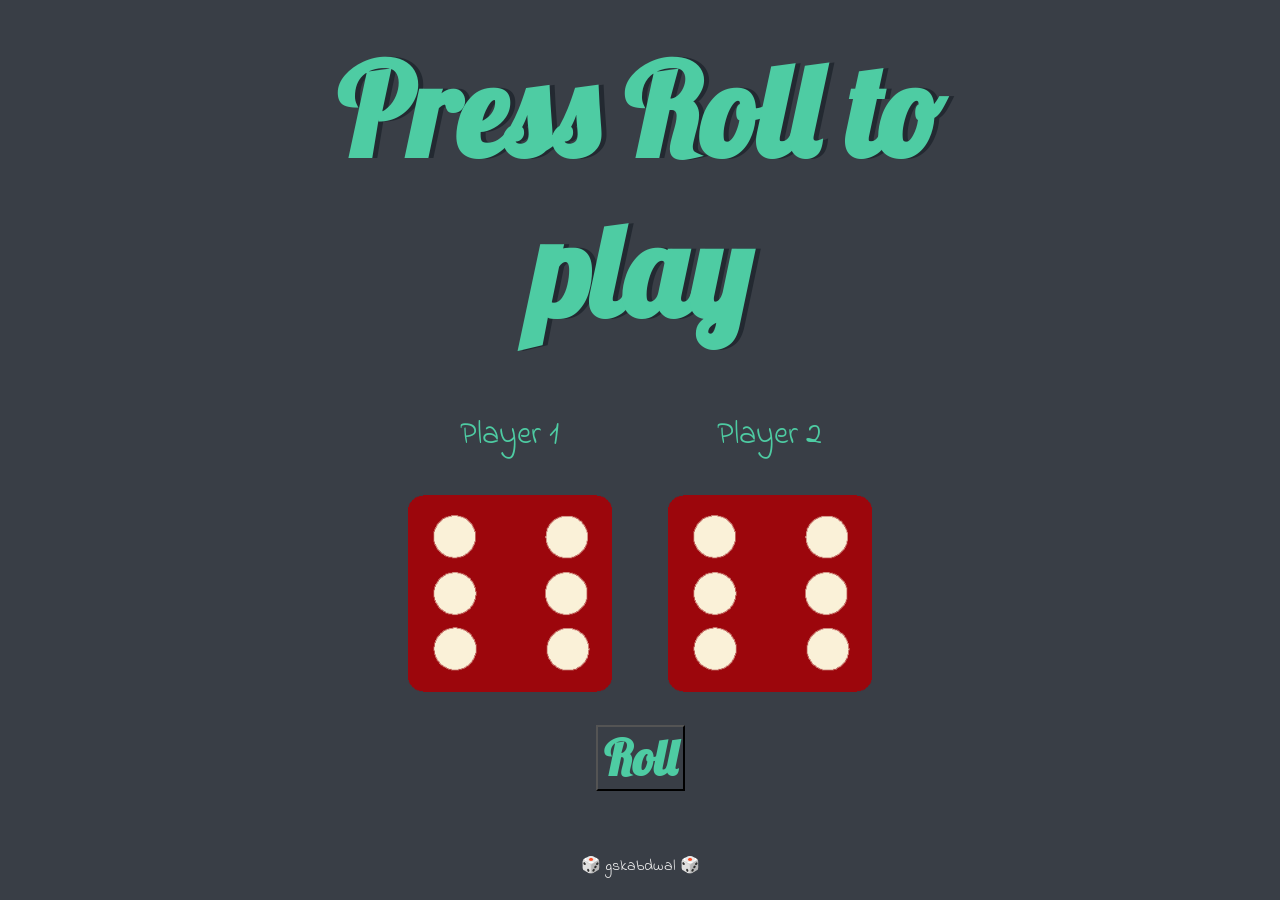
==== index.html @ d699f0a2 "Rename dicee.html to index.html" ====
<!DOCTYPE html>
<html lang="en" dir="ltr">
  <head>
    <meta charset="utf-8">
    <title>Dicee</title>
    <link rel="stylesheet" href="styles.css">
    <link href="https://fonts.googleapis.com/css?family=Indie+Flower|Lobster" rel="stylesheet">
    
  </head>
  <body>

    <div class="container">
      <h1>Press Roll to play</h1>

      <div class="dice">
        <p>Player 1</p>
        <img class="img1" src="images/dice6.png">
      </div>

      <div class="dice">
        <p>Player 2</p>
        <img class="img2" src="images/dice6.png">
      </div>

    </div>

    <button onclick="" >Roll</button>

    <script src="index.js" charset="utf-8"></script>
  </body>

  <footer>
  🎲 gskabdwal 🎲 
  </footer>
</html>
---- styles.css ----
.container {
  width: 70%;
  margin: auto;
  text-align: center;
}

.dice {
  text-align: center;
  display: inline-block;

}

body {
  background-color: #393E46;
}

h1 {
  margin: 30px;
  font-family: 'Lobster', cursive;
  text-shadow: 5px 0 #232931;
  font-size: 8rem;
  color: #4ECCA3;
}

p {
  font-size: 2rem;
  color: #4ECCA3;
  font-family: 'Indie Flower', cursive;
}

img {
  width: 80%;
}

button {
  font-family: 'Lobster', cursive;
  font-weight: 900;
  color:#4ECCA3;
  font-size: 3rem;
  margin: 2% auto;
  background-color: #393E46;
  display: block;
}


footer {
  margin-top: 5%;
  color: #EEEEEE;
  text-align: center;
  font-family: 'Indie Flower', cursive;

}
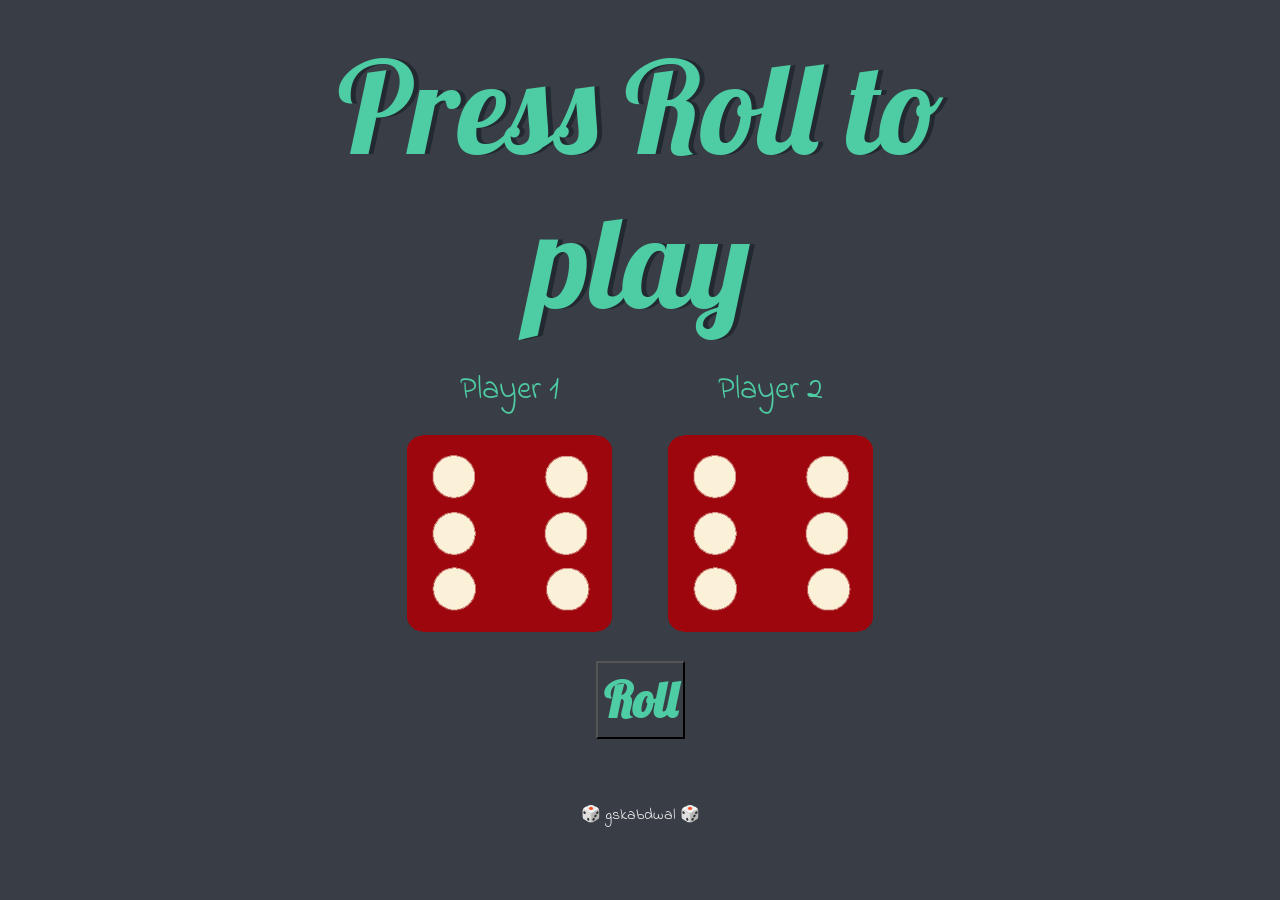
==== commit 41cf5925: "Update index.html" ====
--- a/index.html
+++ b/index.html
@@ -1,15 +1,25 @@
 <!DOCTYPE html>
 <html lang="en" dir="ltr">
-  <head>
-    <meta charset="utf-8">
-    <title>Dicee</title>
-    <link rel="stylesheet" href="styles.css">
-    <link href="https://fonts.googleapis.com/css?family=Indie+Flower|Lobster" rel="stylesheet">
-    
-  </head>
-  <body>
 
+<head>
+
+  <meta charset="utf-8">
+
+  <title>Dicee</title>
+
+  <link href="https://cdn.jsdelivr.net/npm/bootstrap@5.3.0-alpha1/dist/css/bootstrap.min.css" rel="stylesheet"
+    integrity="sha384-GLhlTQ8iRABdZLl6O3oVMWSktQOp6b7In1Zl3/Jr59b6EGGoI1aFkw7cmDA6j6gD" crossorigin="anonymous" />
+  <link rel="stylesheet" href="styles.css">
+  <link href="https://fonts.googleapis.com/css?family=Indie+Flower|Lobster" rel="stylesheet">
+
+</head>
+
+<body>
+
+  <div class="container-fluid">
+  
     <div class="container">
+  
       <h1>Press Roll to play</h1>
 
       <div class="dice">
@@ -24,12 +34,16 @@
 
     </div>
 
-    <button onclick="" >Roll</button>
+    <button onclick="">Roll</button>
 
-    <script src="index.js" charset="utf-8"></script>
-  </body>
+  </div>
 
-  <footer>
-  🎲 gskabdwal 🎲 
-  </footer>
+  <script src="index.js" charset="utf-8"></script>
+
+</body>
+
+<footer>
+  🎲 gskabdwal 🎲
+</footer>
+
 </html>
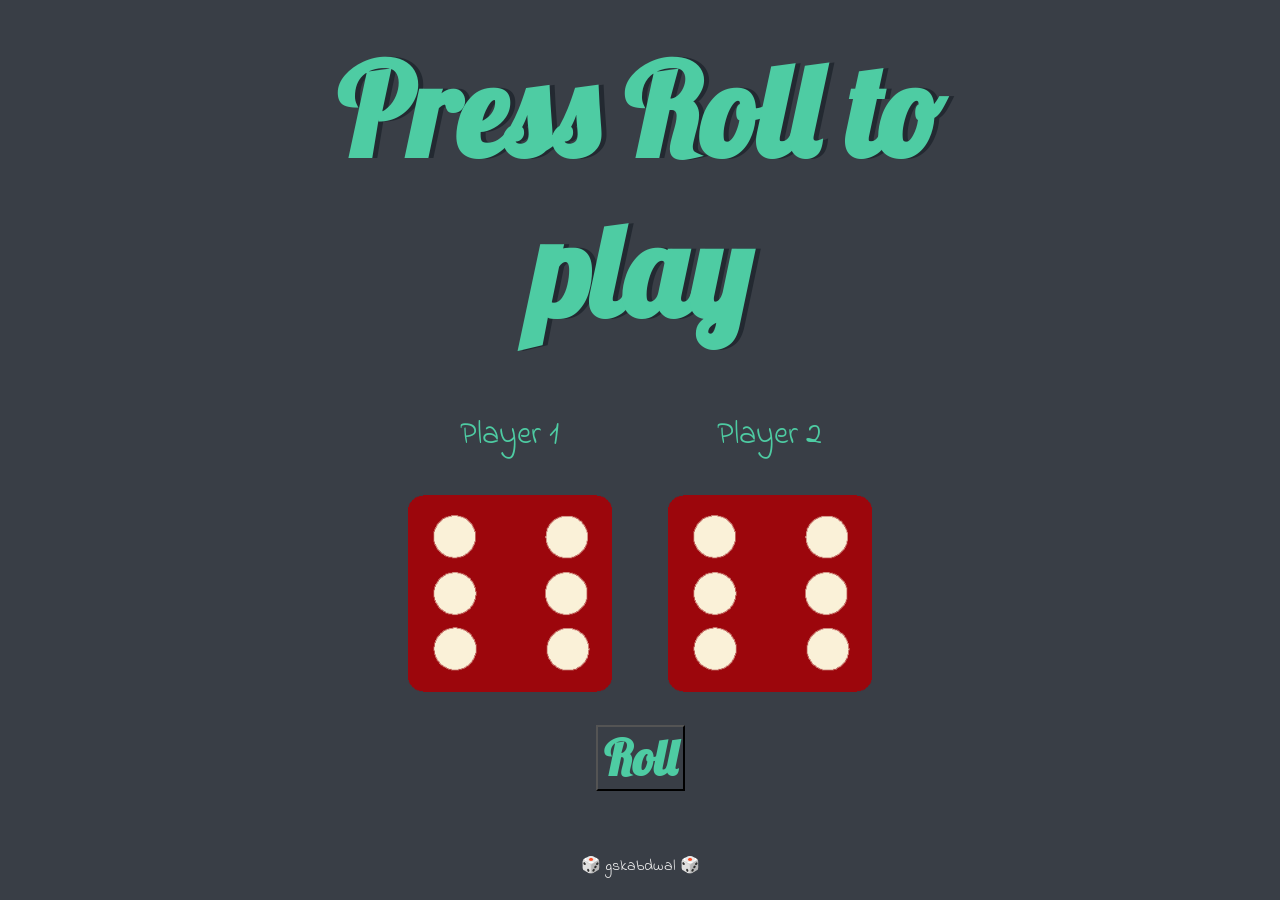
==== commit 63906af4: "Update index.html" ====
--- a/index.html
+++ b/index.html
@@ -4,11 +4,10 @@
 <head>
 
   <meta charset="utf-8">
-
+  <meta name="viewport" content="width=device-width, initial-scale=1">
+  
   <title>Dicee</title>
 
-  <link href="https://cdn.jsdelivr.net/npm/bootstrap@5.3.0-alpha1/dist/css/bootstrap.min.css" rel="stylesheet"
-    integrity="sha384-GLhlTQ8iRABdZLl6O3oVMWSktQOp6b7In1Zl3/Jr59b6EGGoI1aFkw7cmDA6j6gD" crossorigin="anonymous" />
   <link rel="stylesheet" href="styles.css">
   <link href="https://fonts.googleapis.com/css?family=Indie+Flower|Lobster" rel="stylesheet">
 
@@ -16,8 +15,6 @@
 
 <body>
 
-  <div class="container-fluid">
-  
     <div class="container">
   
       <h1>Press Roll to play</h1>
